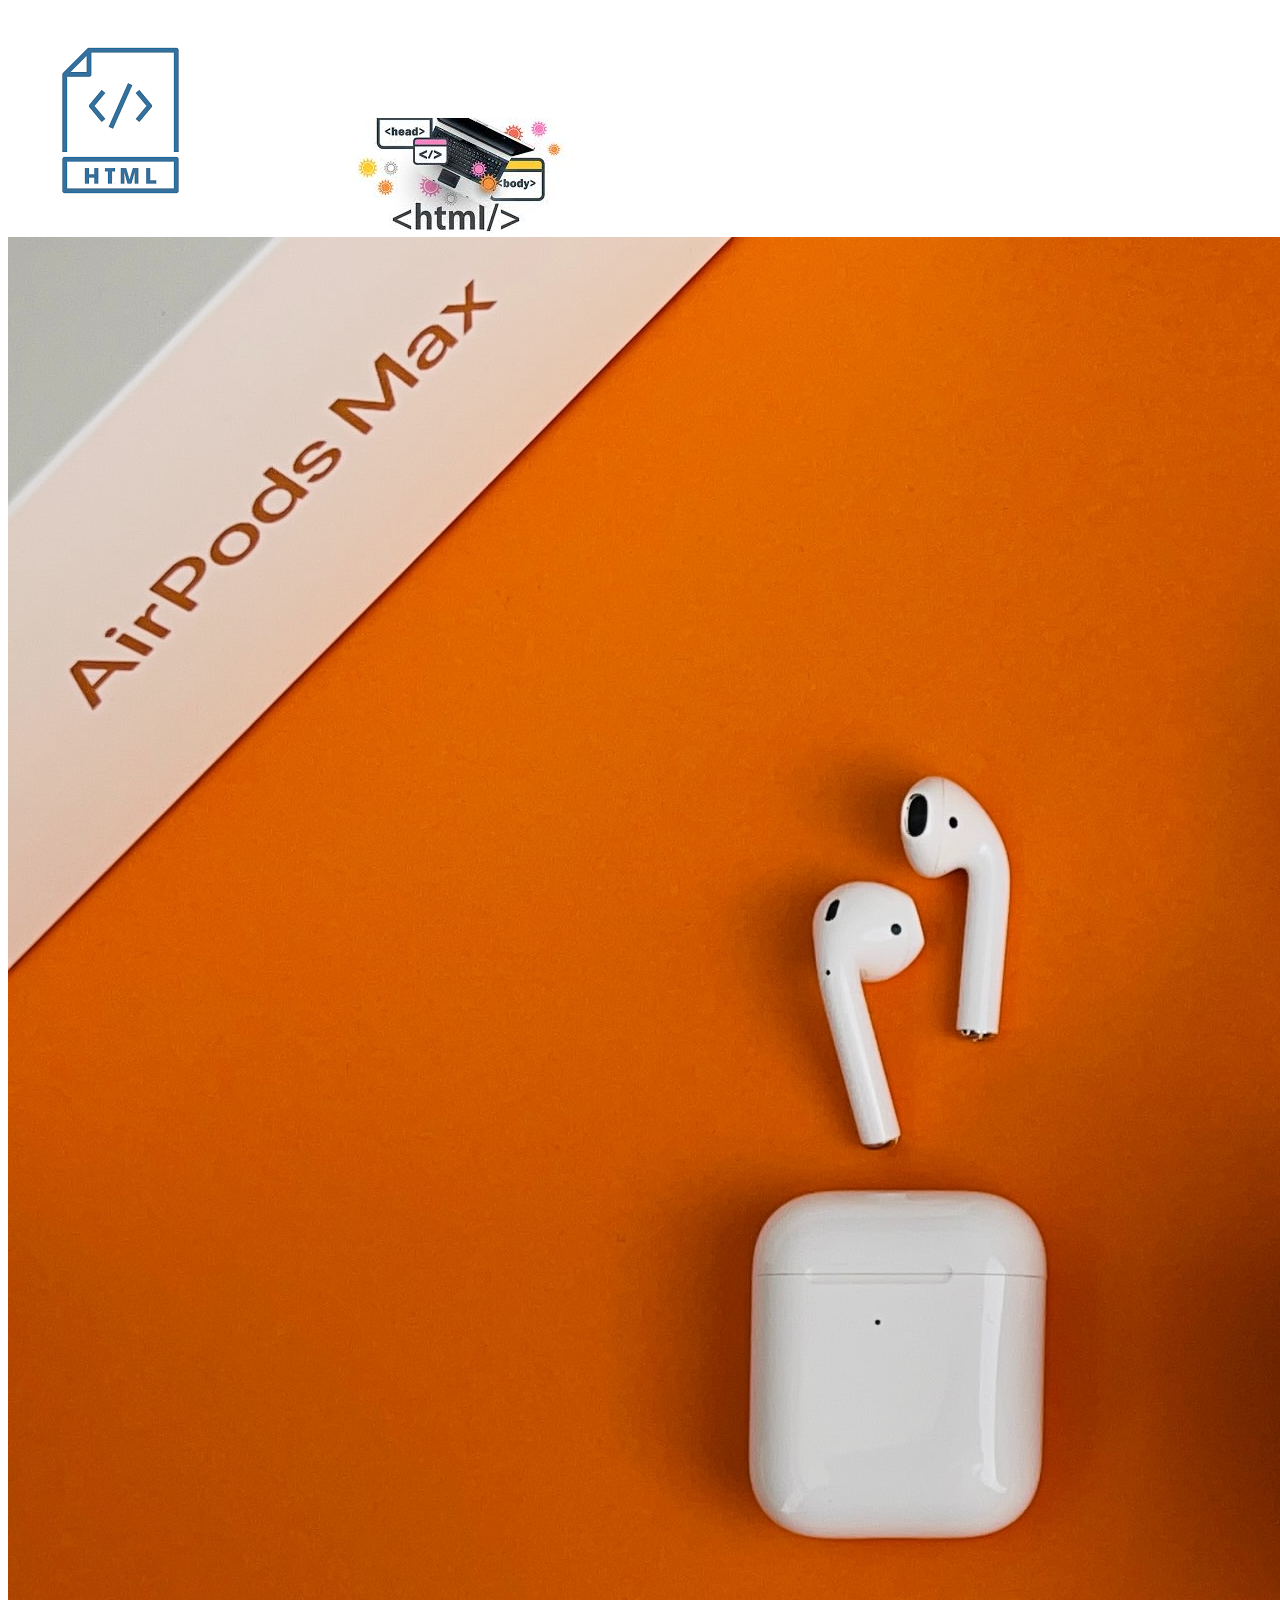
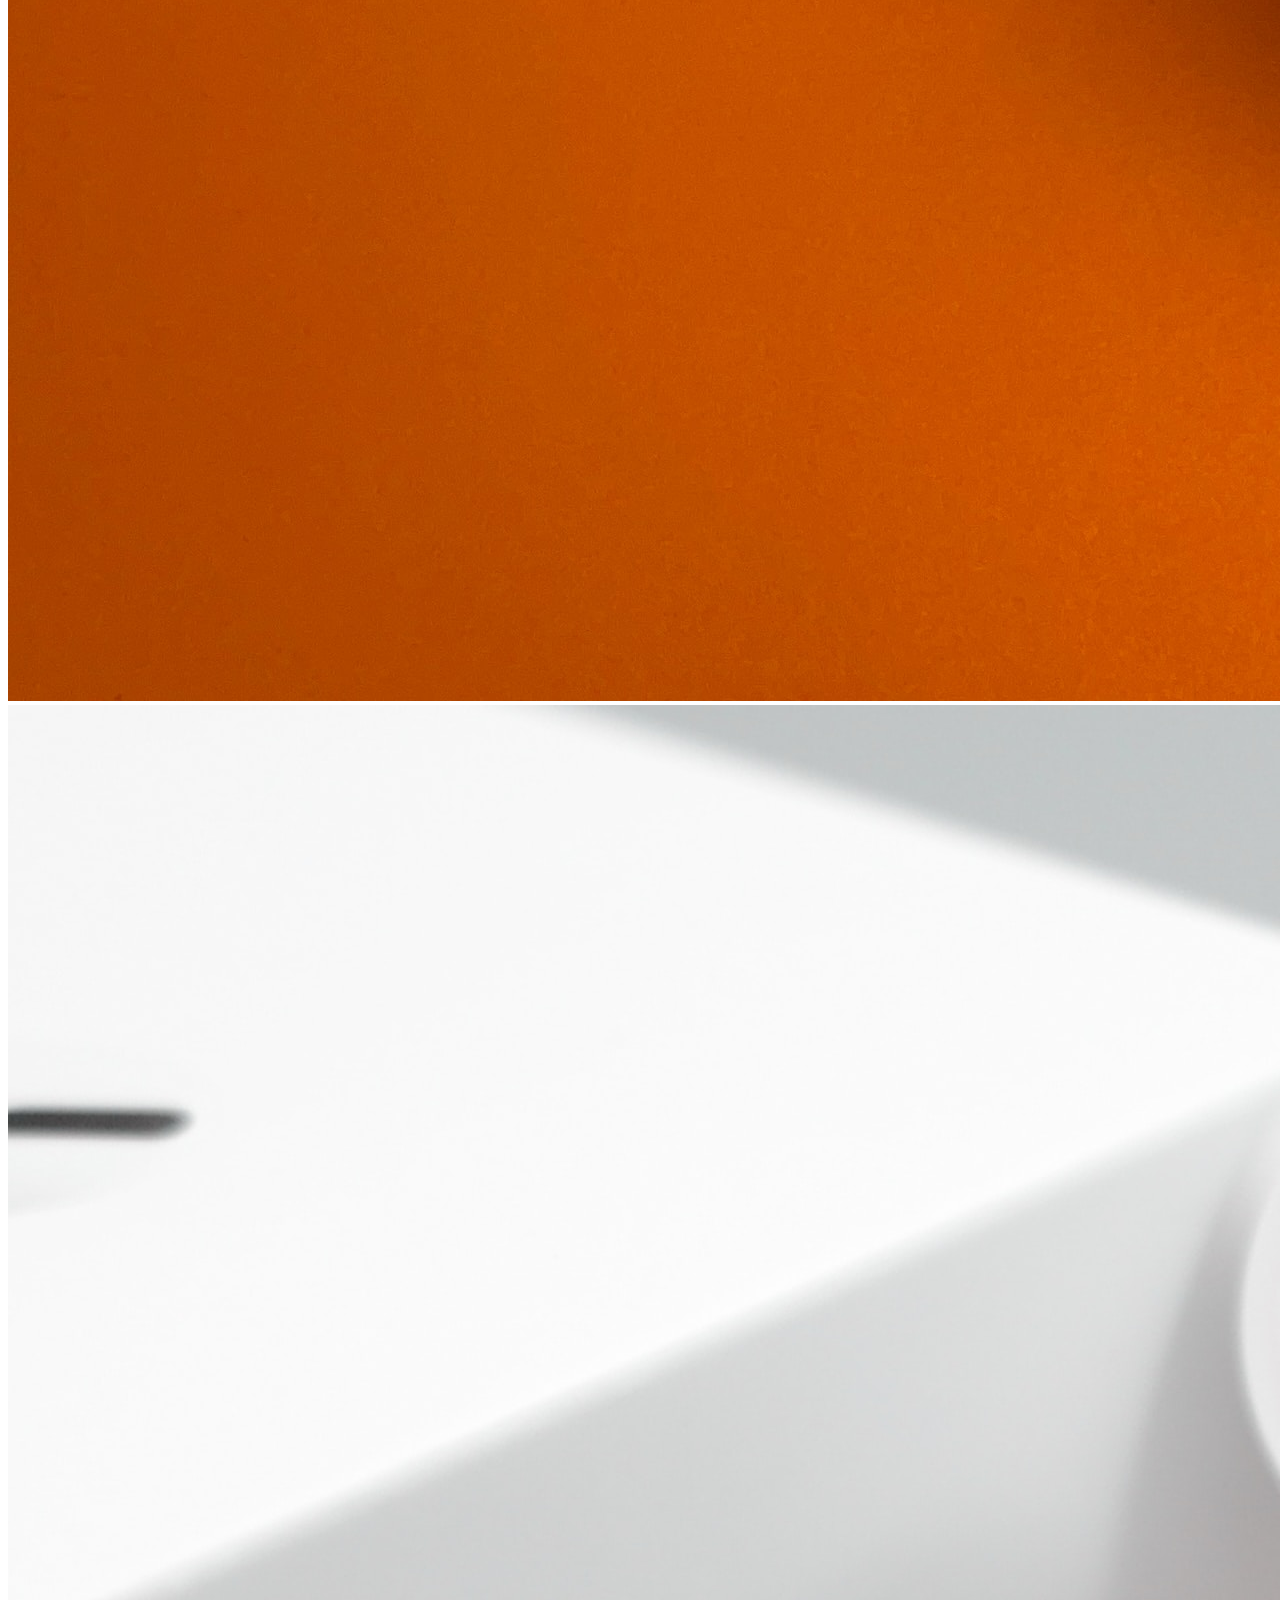
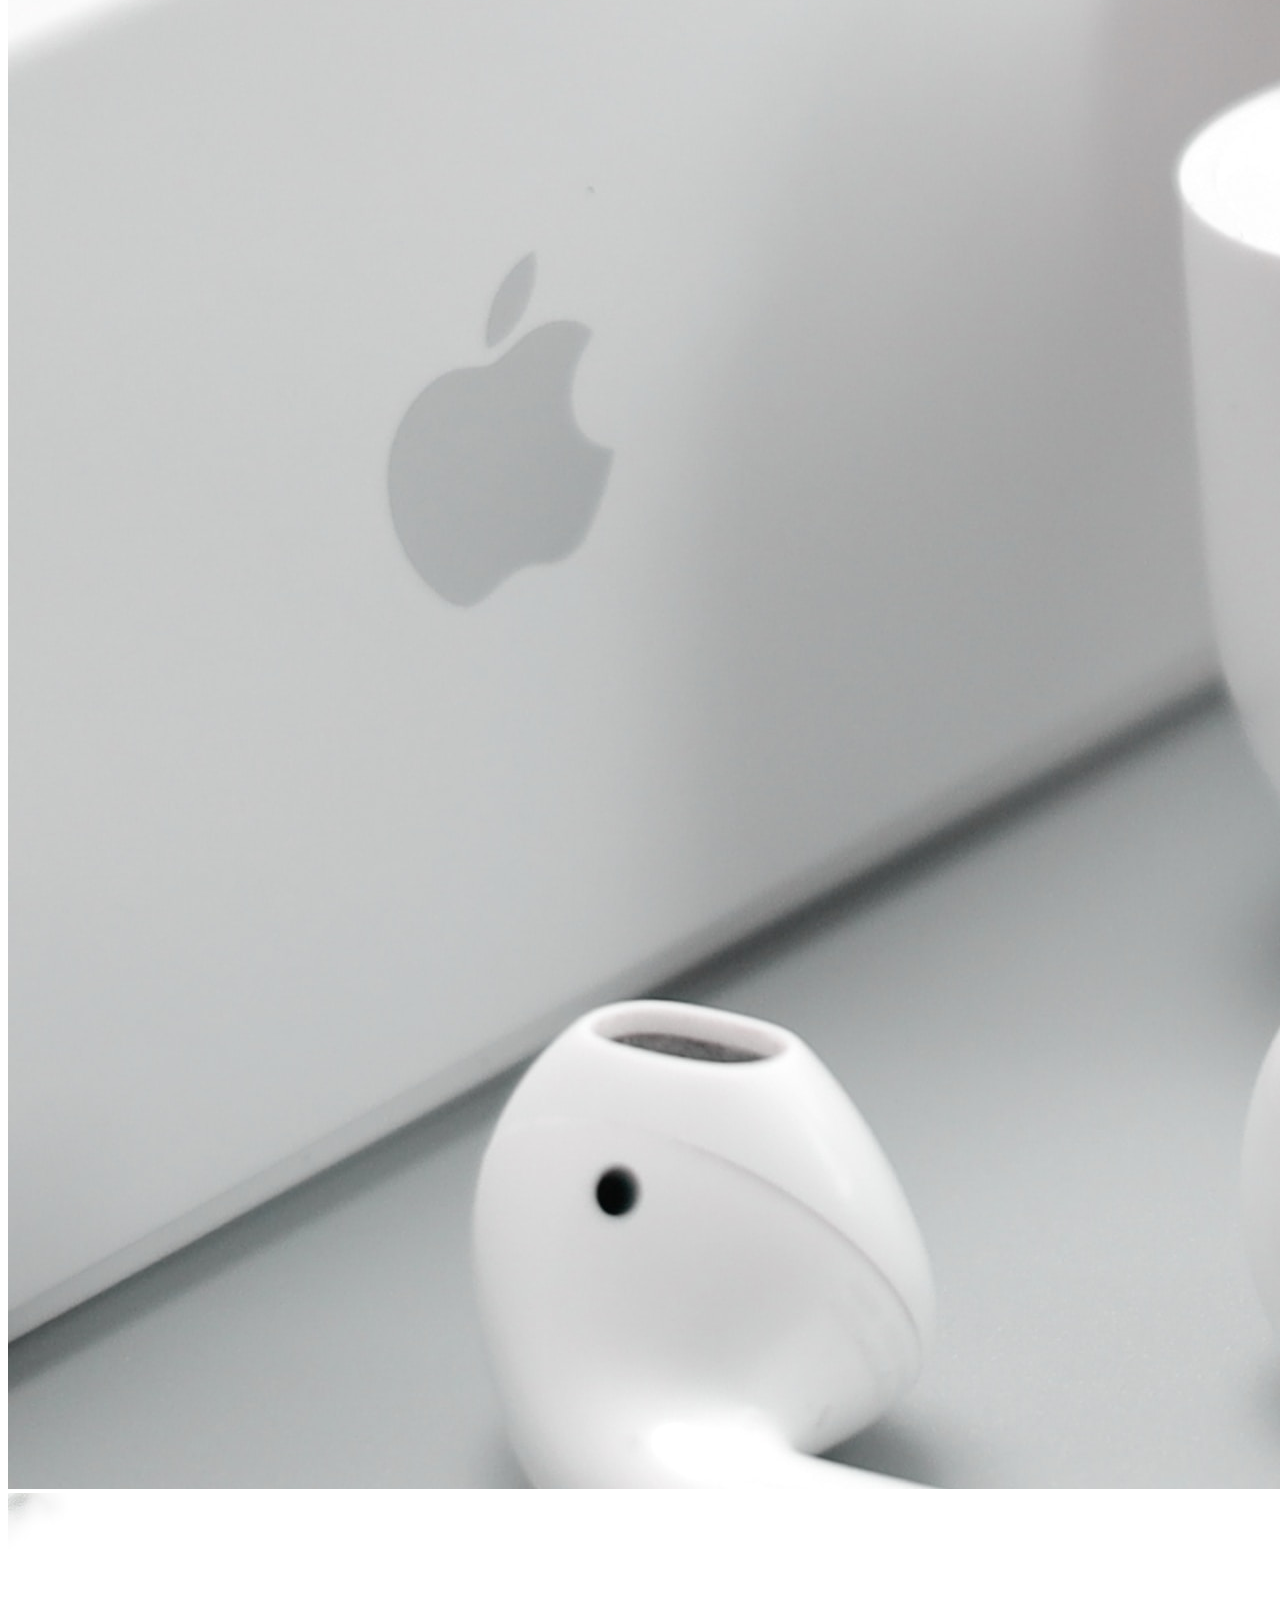
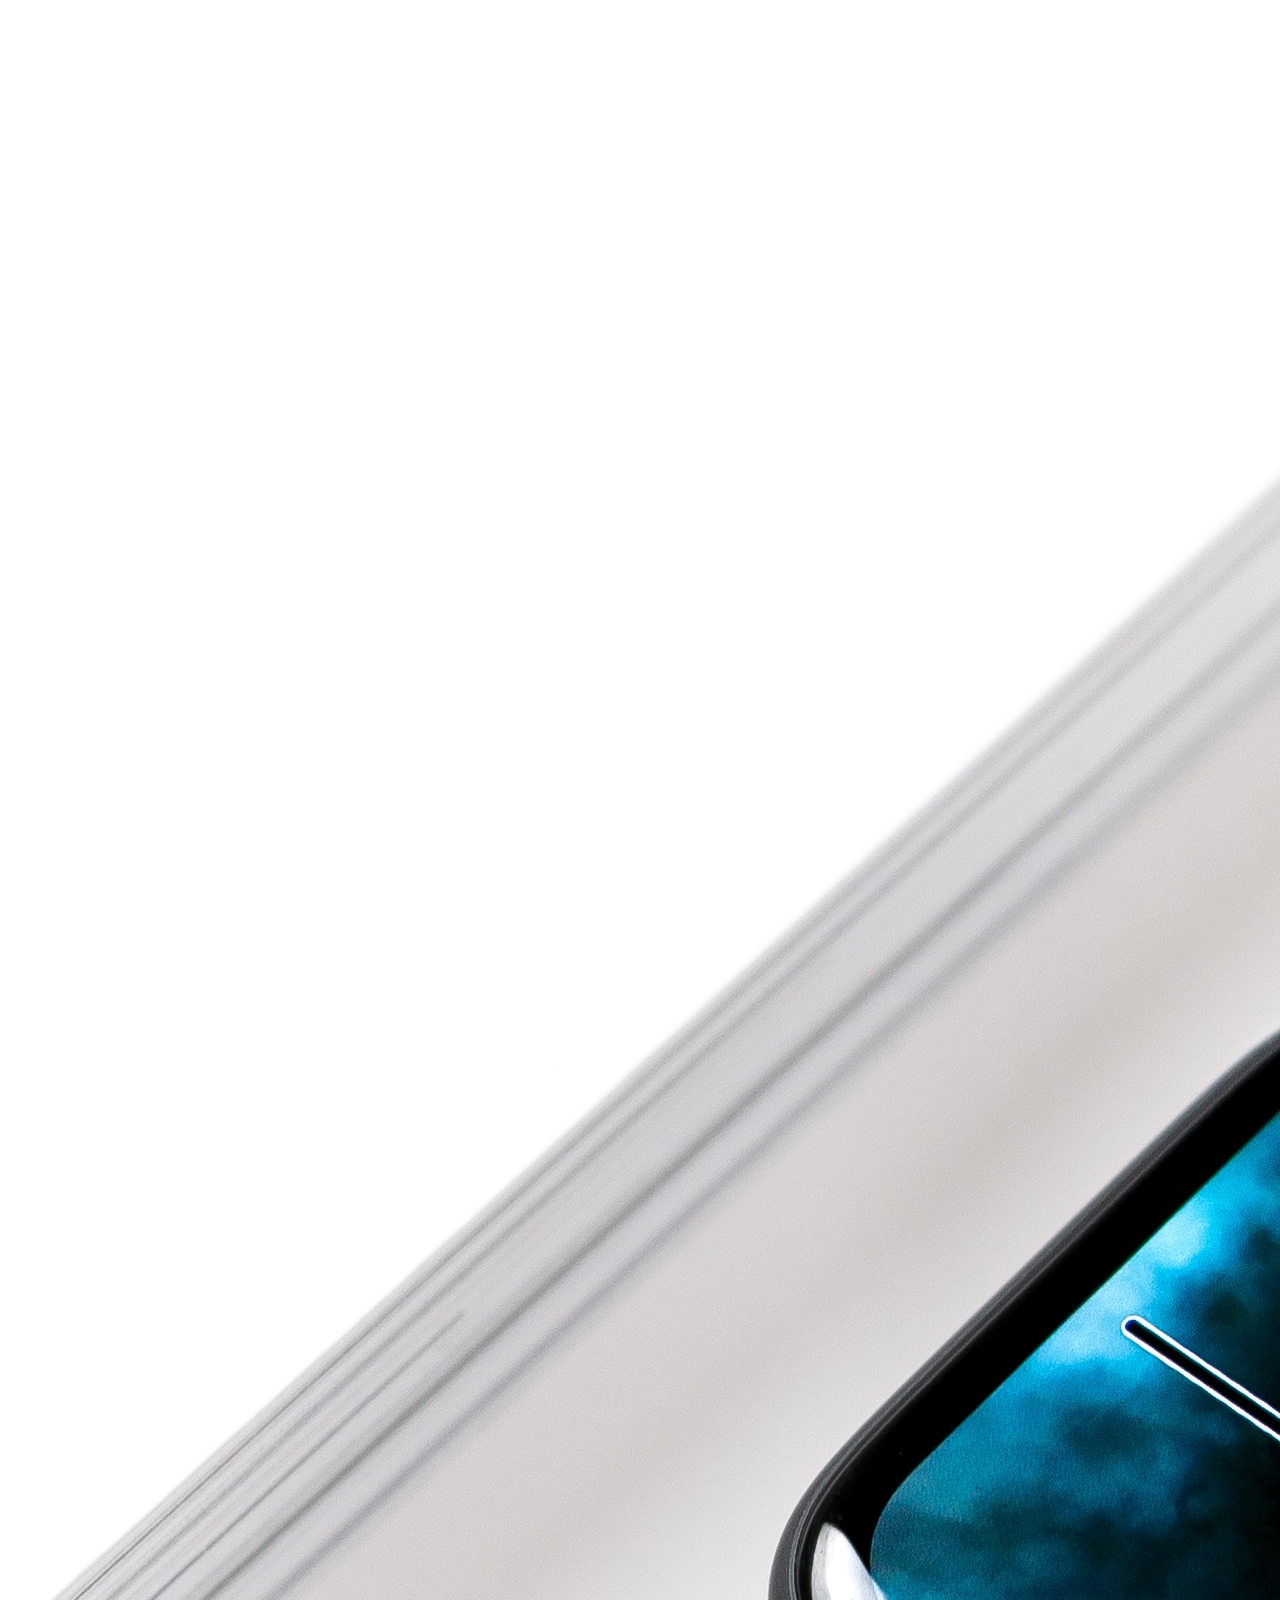
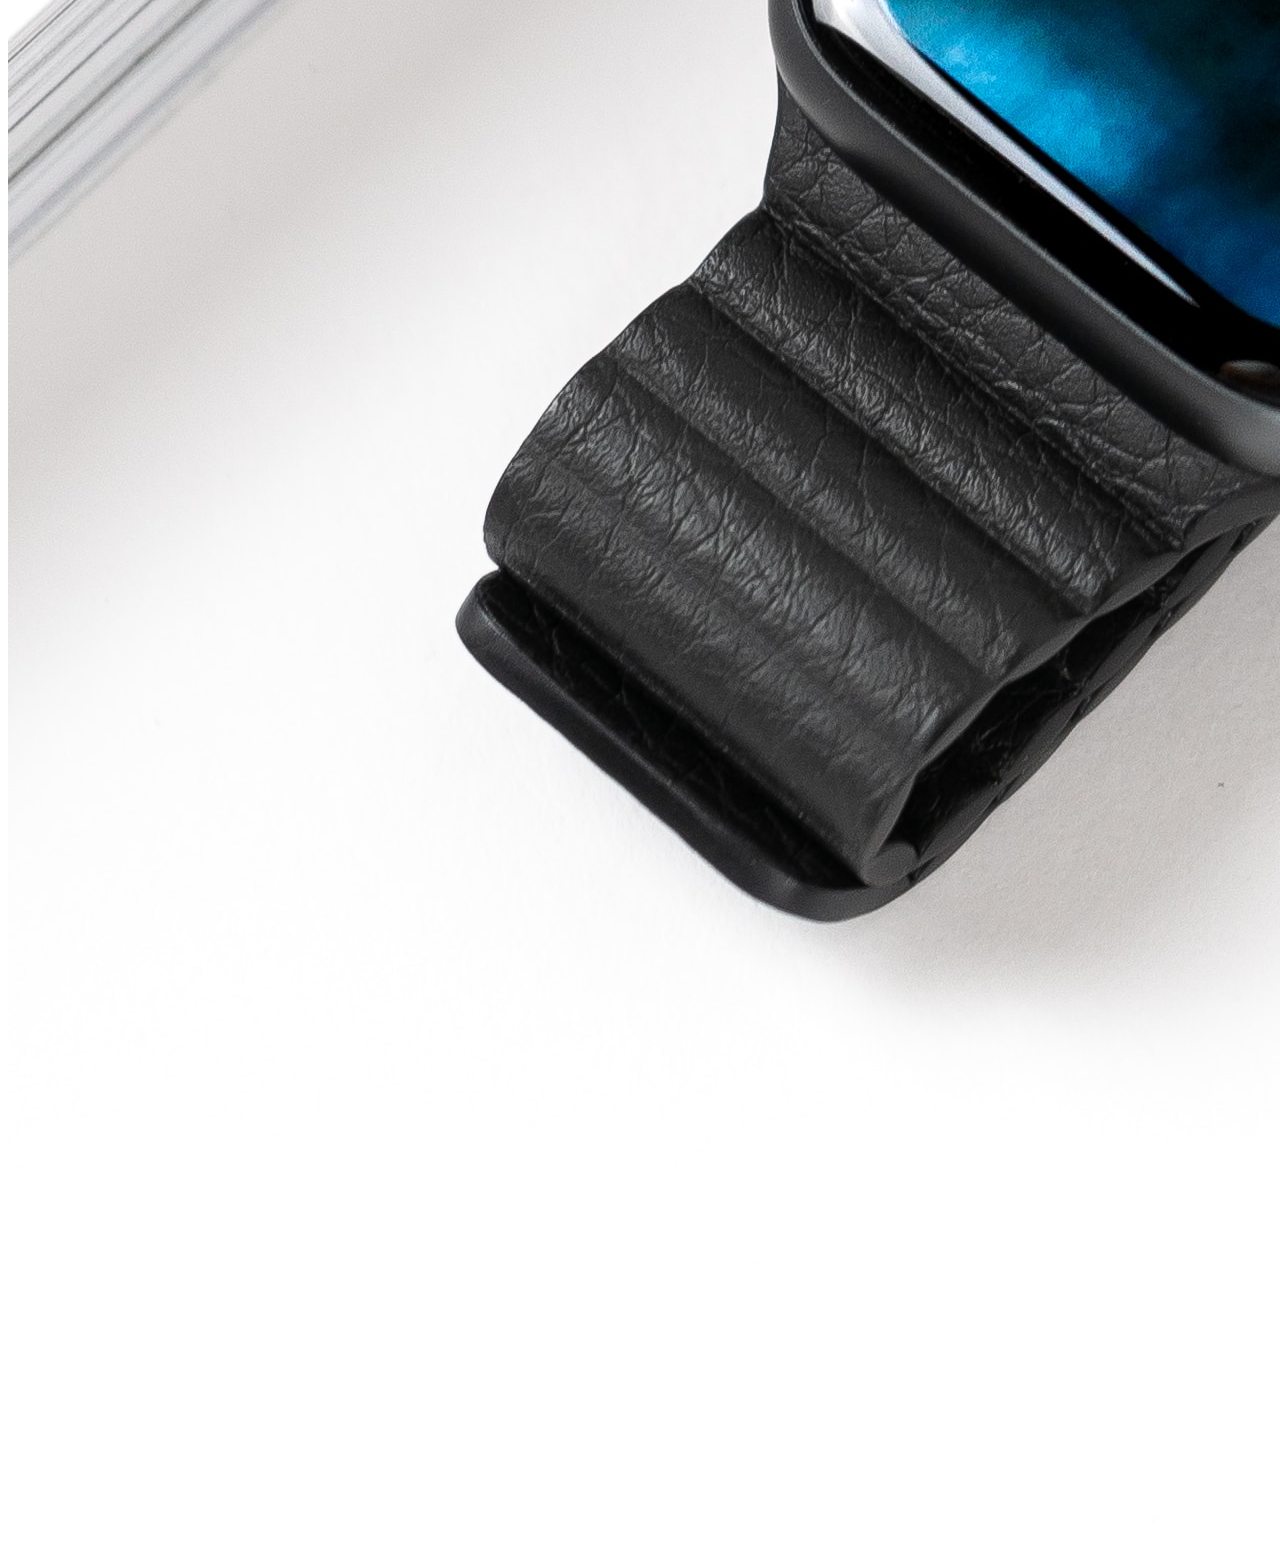
==== work1/about.html @ 93ae936d "assignment work" ====
<!DOCTYPE html>
<html lang="en">
<head>
    <meta charset="UTF-8">
    <meta name="viewport" content="width=device-width, initial-scale=1.0">
    <title>About</title>
</head>
<body>
    <img src="images/2.png" alt="img2">
    <img src="images/i.jpeg" alt="img1">
    <img src="images/products/p1.jpg" alt="p1">
   <img src="images/products/p2.jpg" alt="p2">
   <img src="images/products/p3.jpg" alt="p3">
</body>
</html>
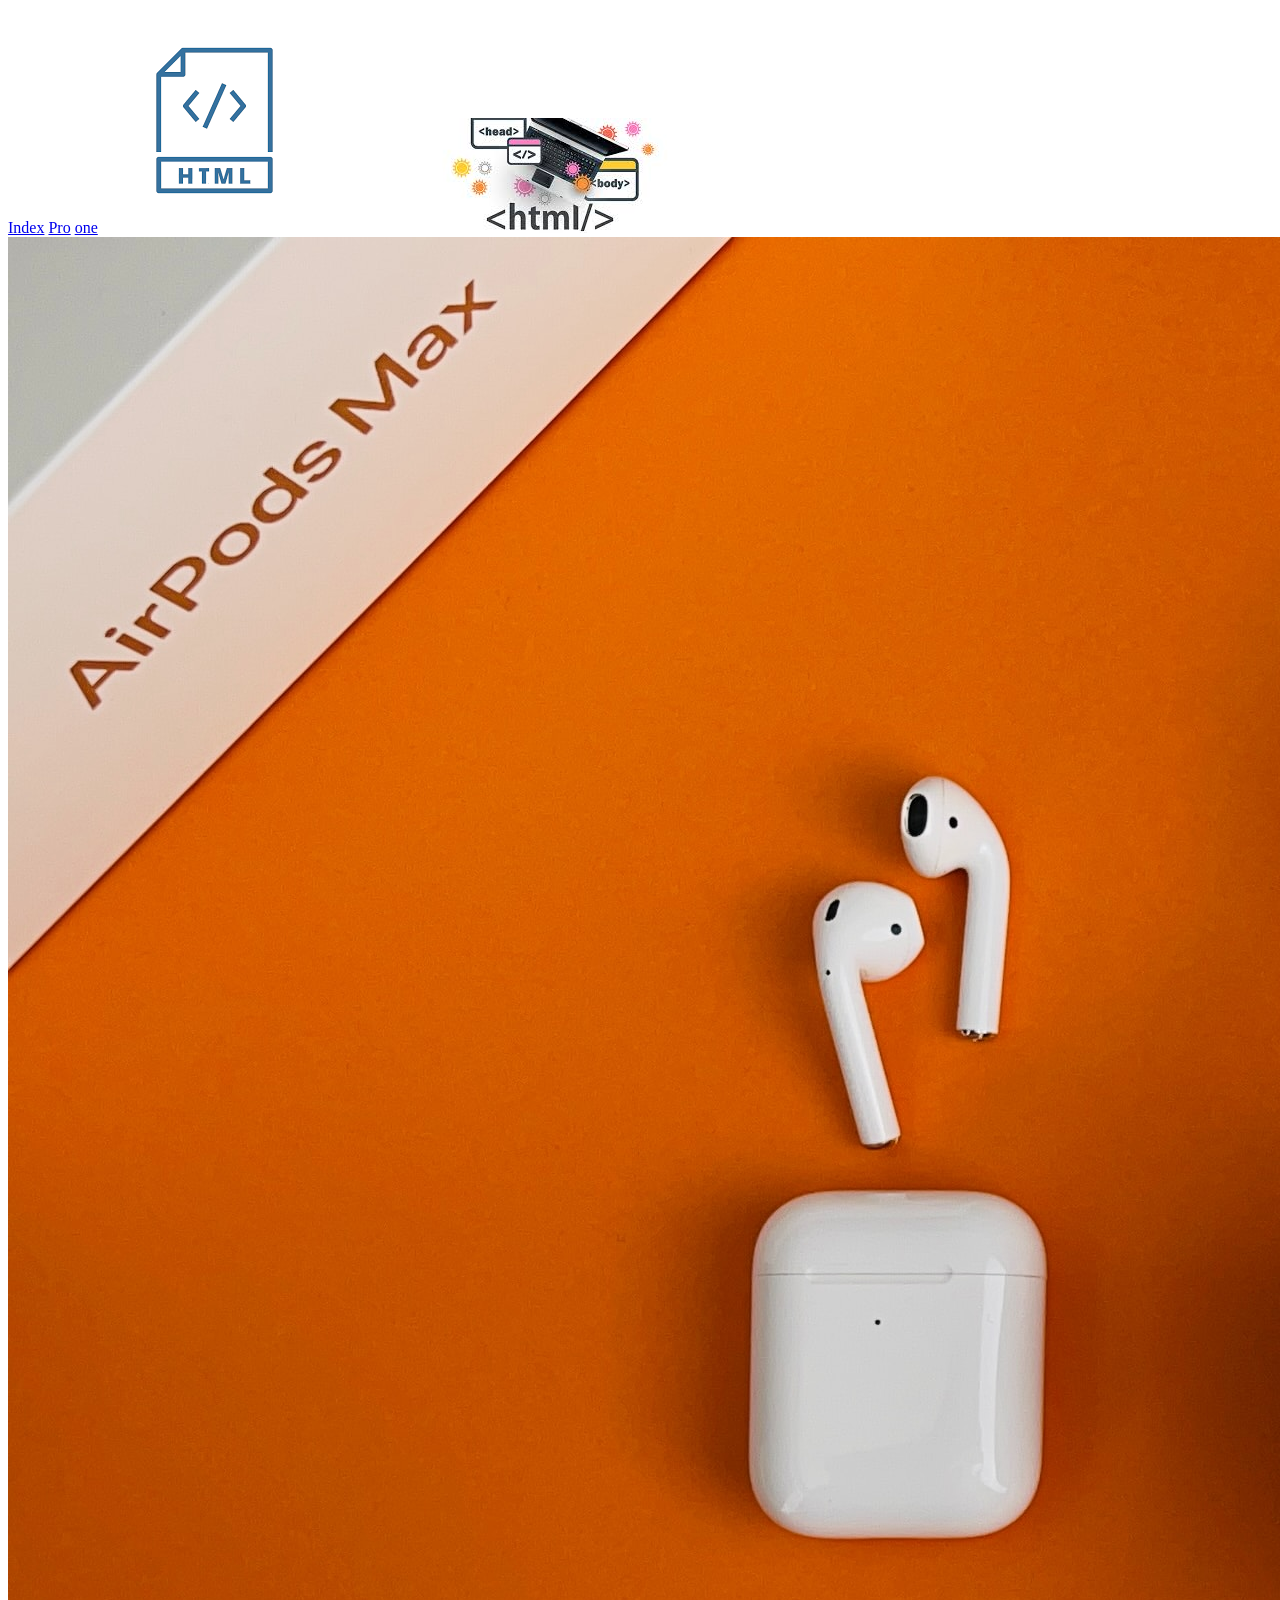
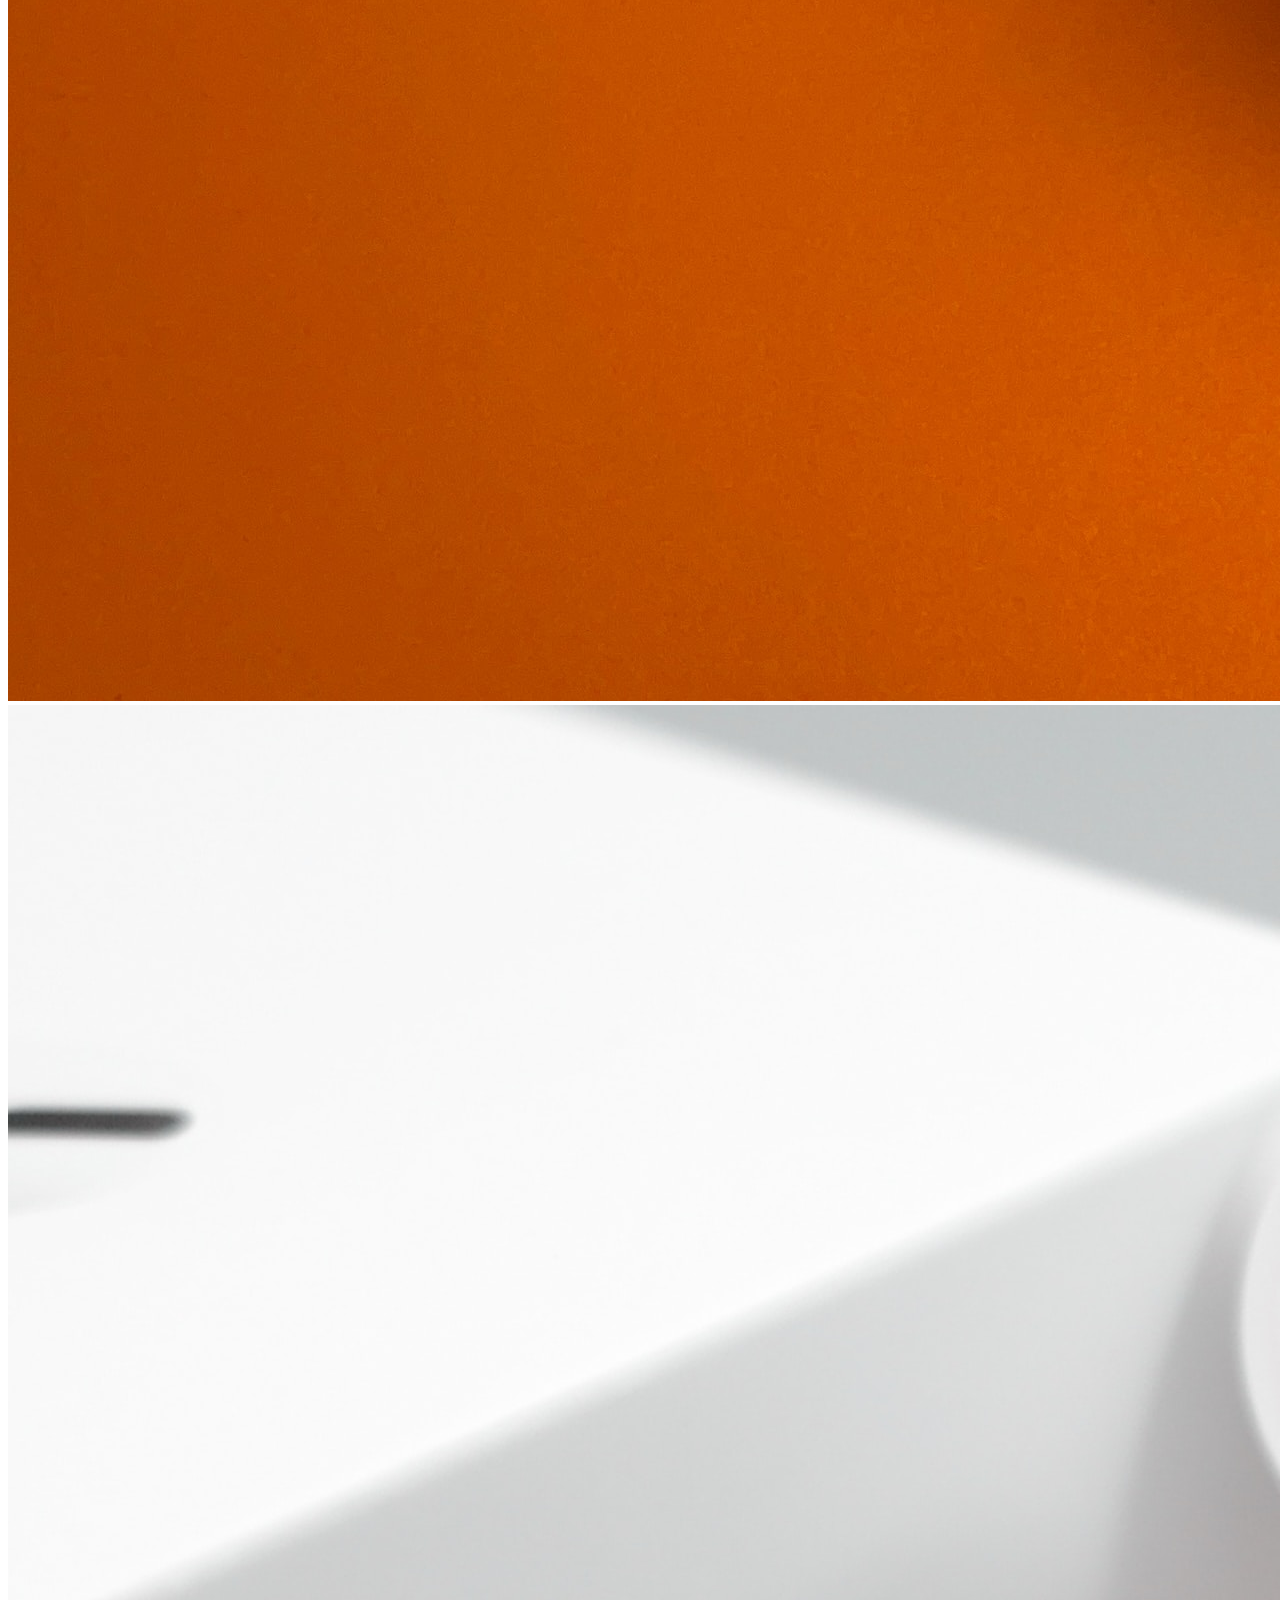
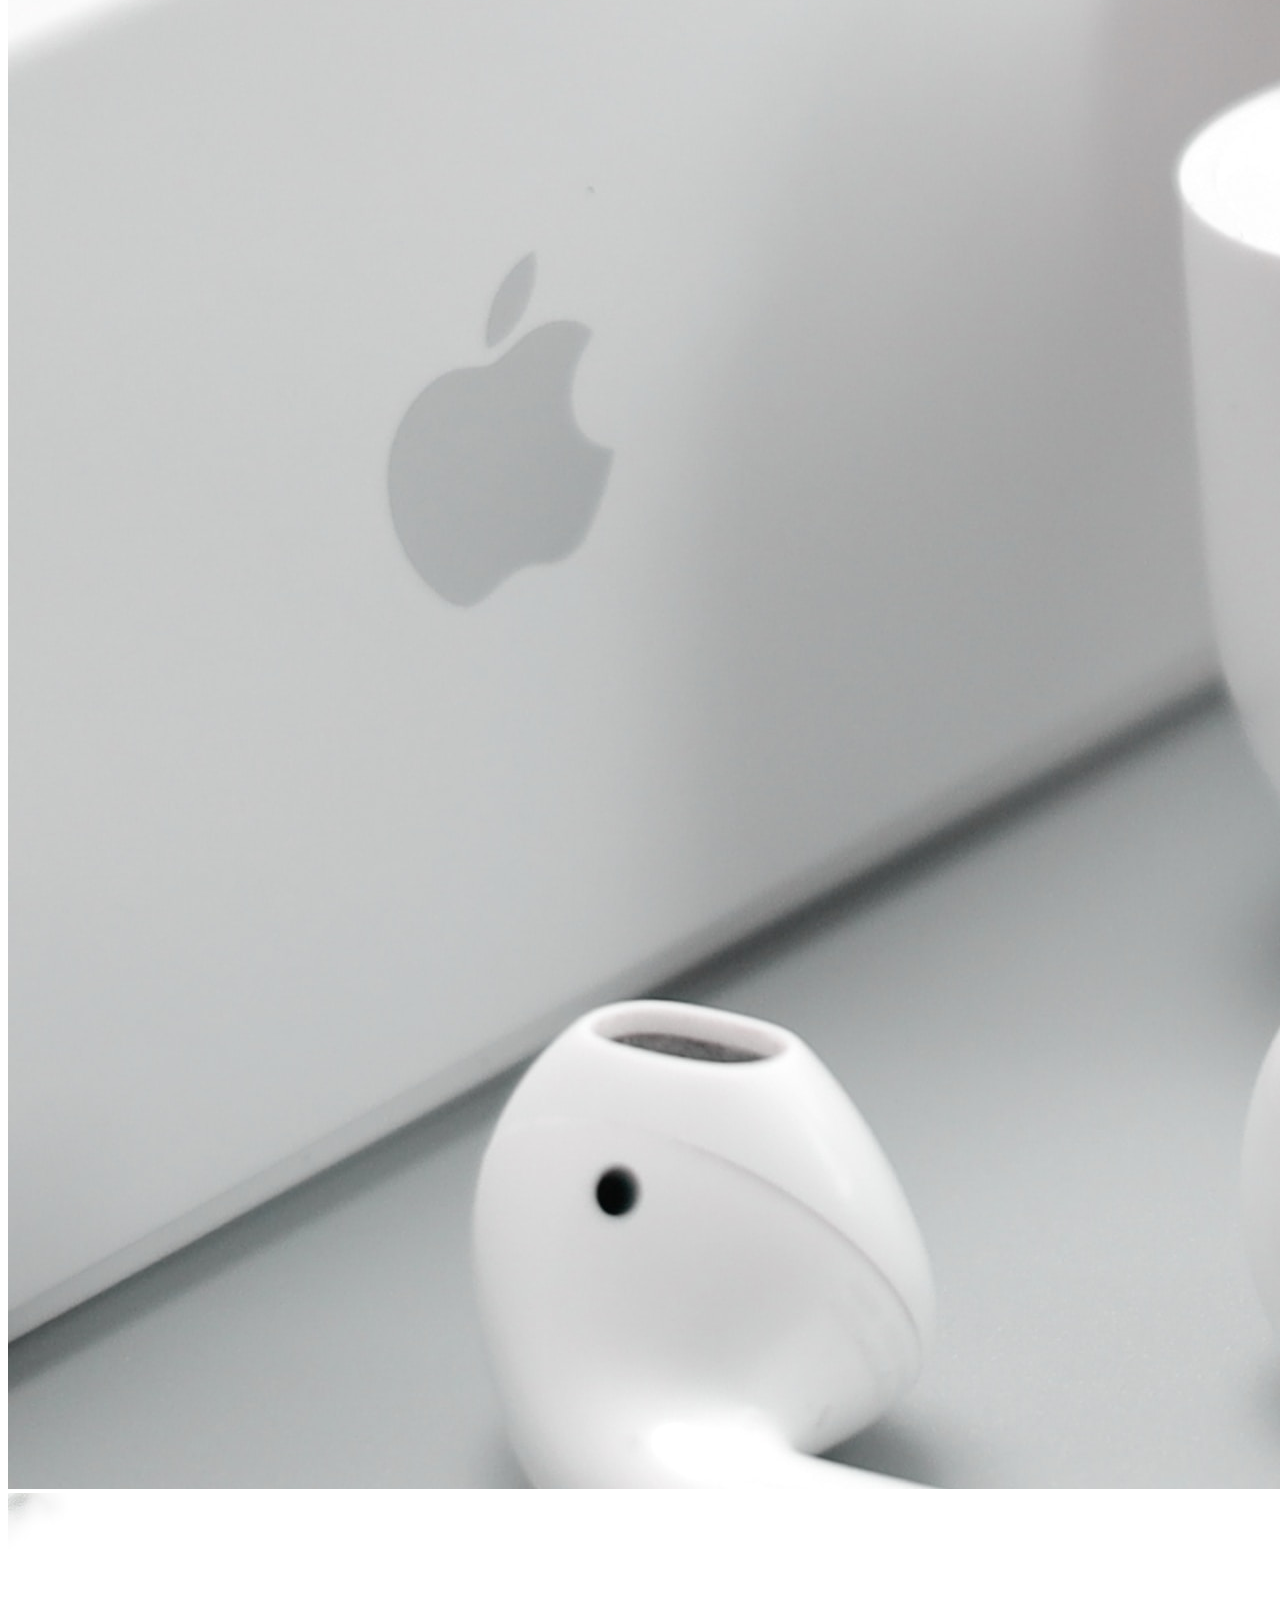
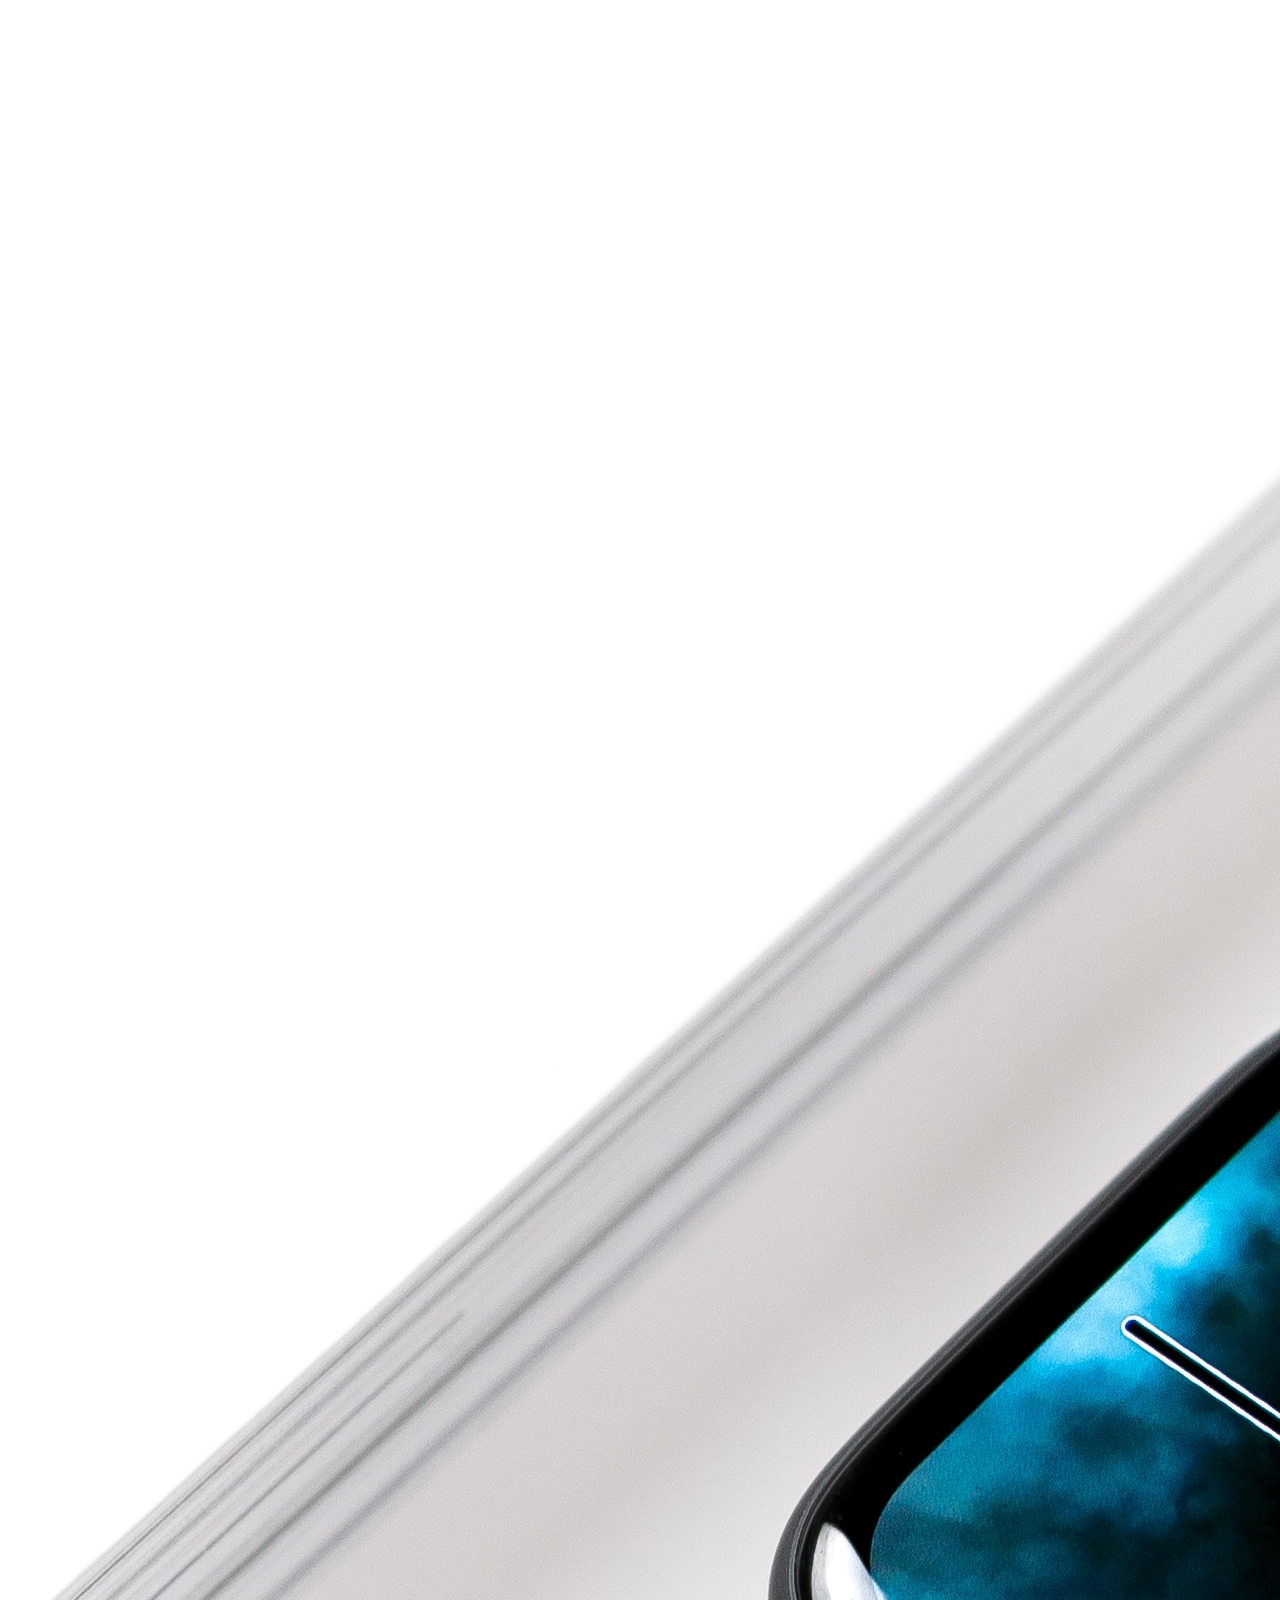
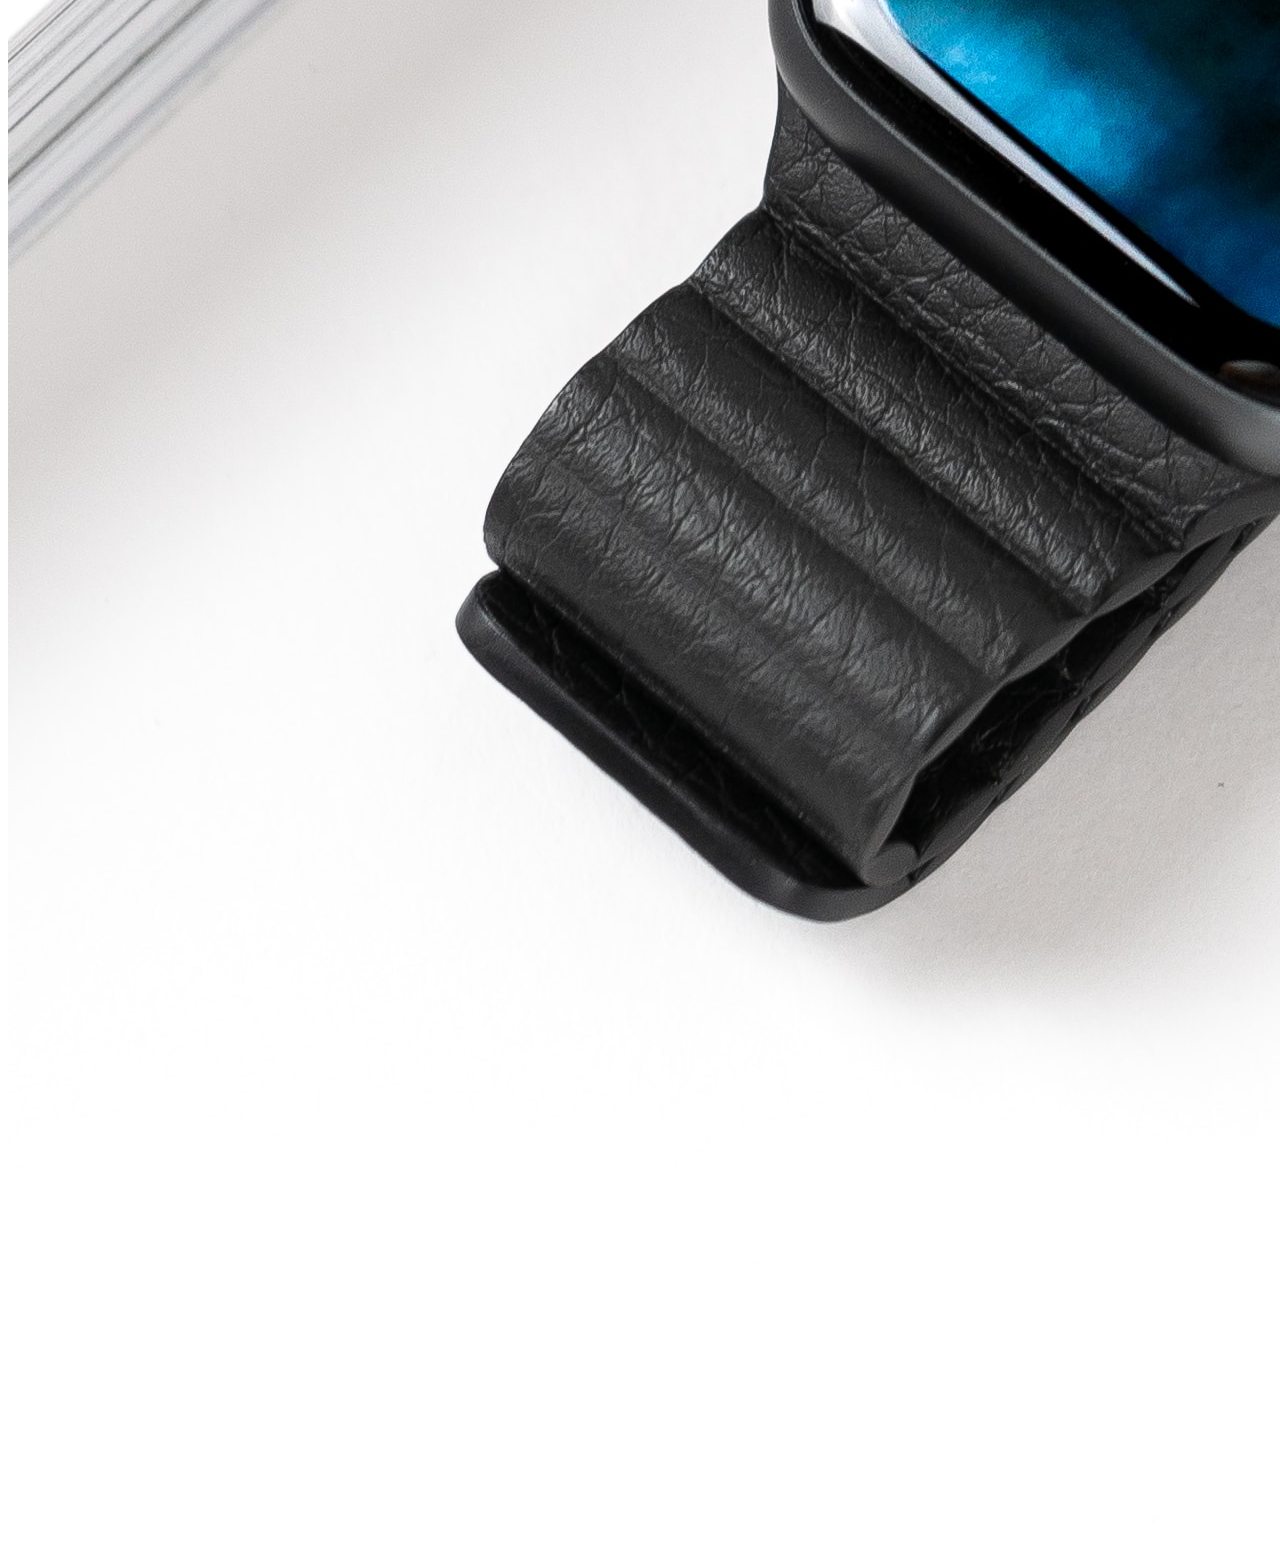
==== commit 55b2cf4b: "wrk1 modified" ====
--- a/work1/about.html
+++ b/work1/about.html
@@ -6,6 +6,9 @@
     <title>About</title>
 </head>
 <body>
+    <a href="/assignments/work1/index.html">Index</a>
+    <a href="/assignments/work1/pages/pro.html">Pro</a>
+    <a href="/assignments/work1/pages/single/one.html">one</a>
     <img src="images/2.png" alt="img2">
     <img src="images/i.jpeg" alt="img1">
     <img src="images/products/p1.jpg" alt="p1">
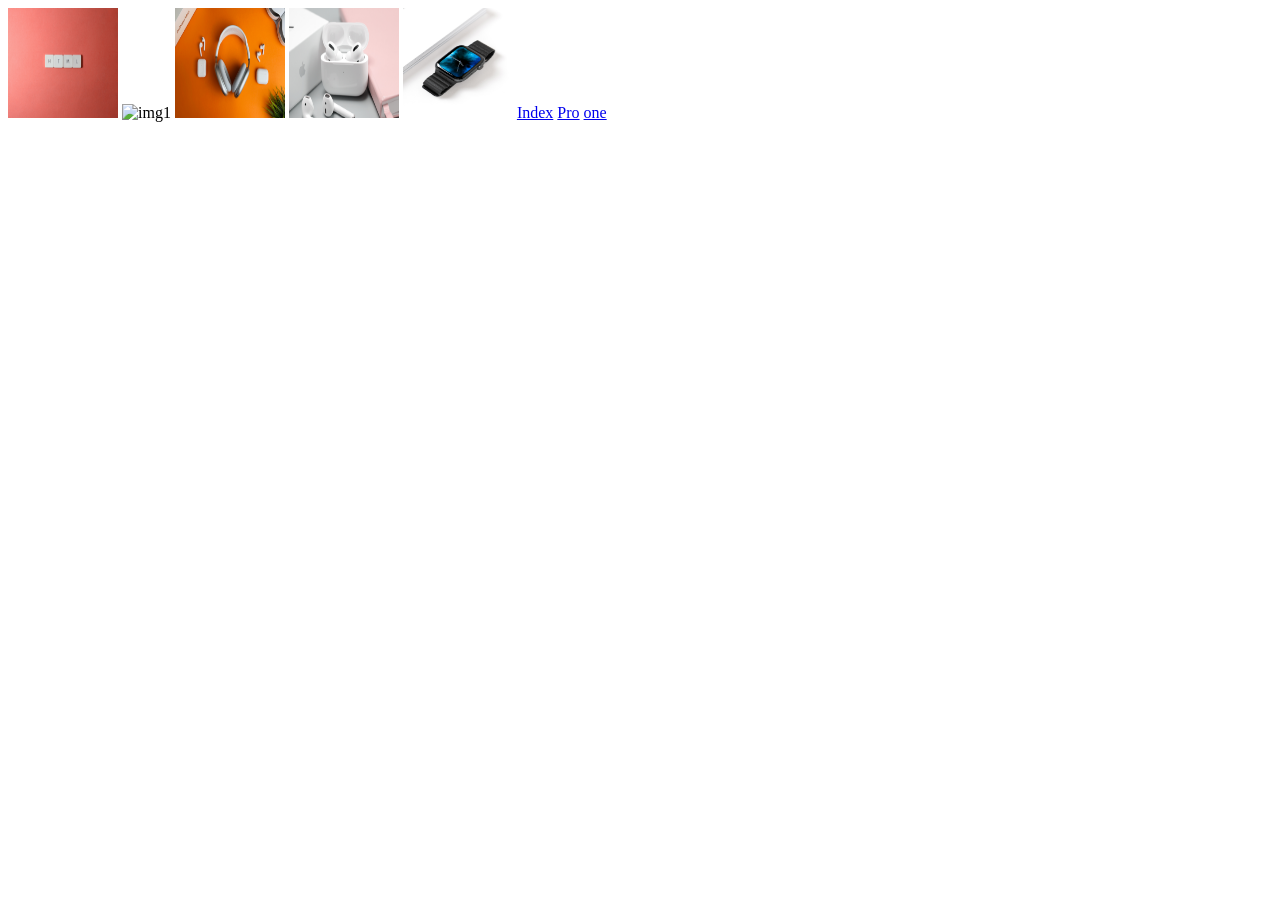
==== commit 4002fd2c: "work completed" ====
--- a/work1/about.html
+++ b/work1/about.html
@@ -4,15 +4,21 @@
     <meta charset="UTF-8">
     <meta name="viewport" content="width=device-width, initial-scale=1.0">
     <title>About</title>
+    <style>
+        img{
+            width: 110px;
+            height: 110px;
+        }
+    </style>
 </head>
 <body>
-    <a href="/assignments/work1/index.html">Index</a>
-    <a href="/assignments/work1/pages/pro.html">Pro</a>
-    <a href="/assignments/work1/pages/single/one.html">one</a>
-    <img src="images/2.png" alt="img2">
-    <img src="images/i.jpeg" alt="img1">
-    <img src="images/products/p1.jpg" alt="p1">
+   <img src="images/2.jpg" alt="img2">
+   <img src="images/1.jpg" alt="img1">
+   <img src="images/products/p1.jpg" alt="p1">
    <img src="images/products/p2.jpg" alt="p2">
    <img src="images/products/p3.jpg" alt="p3">
+   <a href="/assignments/work1/index.html">Index</a>
+   <a href="/assignments/work1/pages/pro.html">Pro</a>
+   <a href="/assignments/work1/pages/single/one.html">one</a>
 </body>
 </html>
